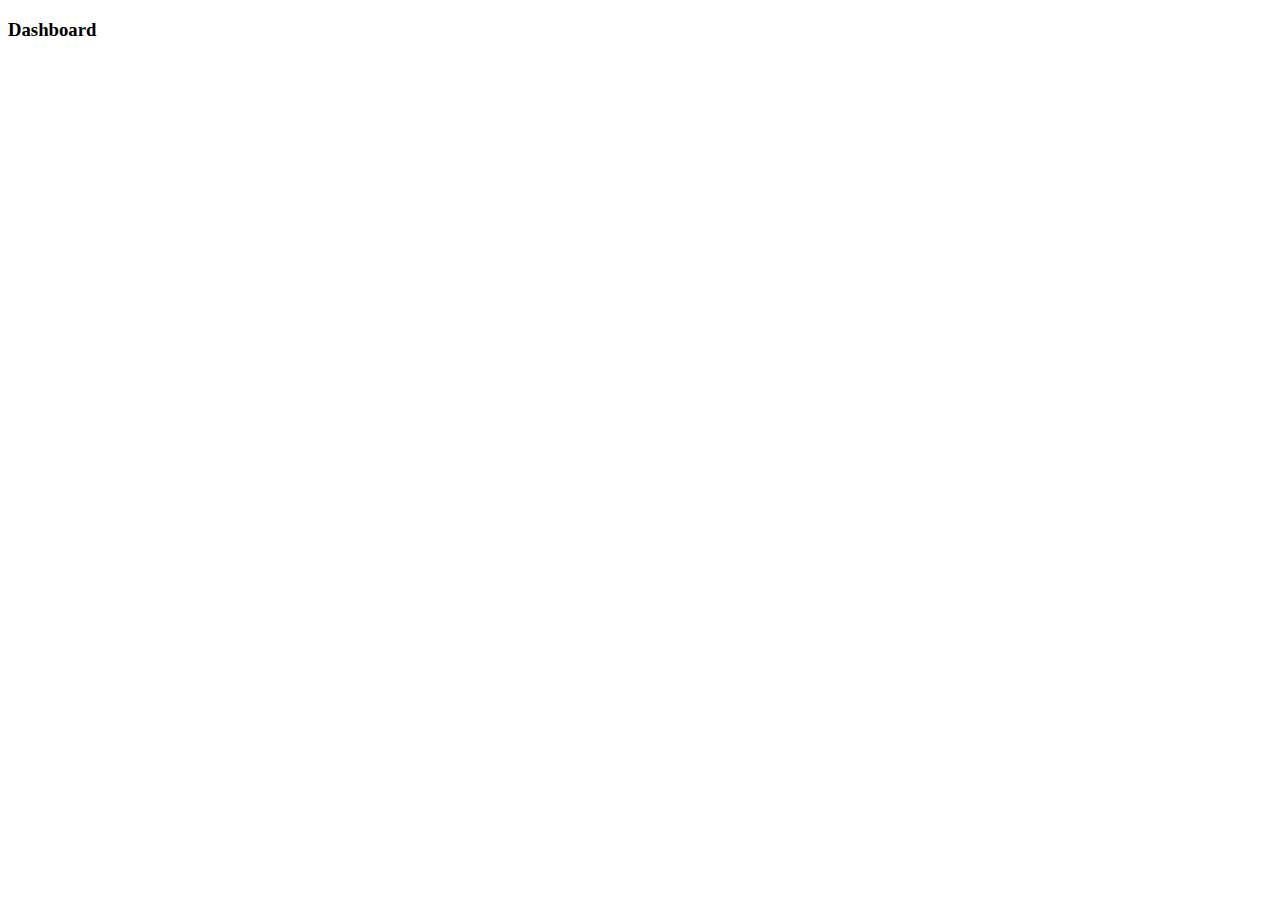
==== index.html @ a58a2edd "add: Dashboard" ====
<!DOCTYPE html>
<html lang="en">

<head>
    <meta charset="UTF-8">
    <meta name="viewport" content="width=device-width, initial-scale=1.0">
    <title>Wallet</title>
    <link rel="stylesheet" href="./public/css/styles.css">
</head>

<body>
    <div class="container">
        <div class="row justify-center align-center">
            <div class="col-md-12 col-sm-12 col-lg-6">
                <div class="card card shadow-sm">
                    <h3><i class="fa fa-dashboard"></i> Dashboard</h3>
                </div>
            </div>
        </div>
    </div>
</body>

</html>
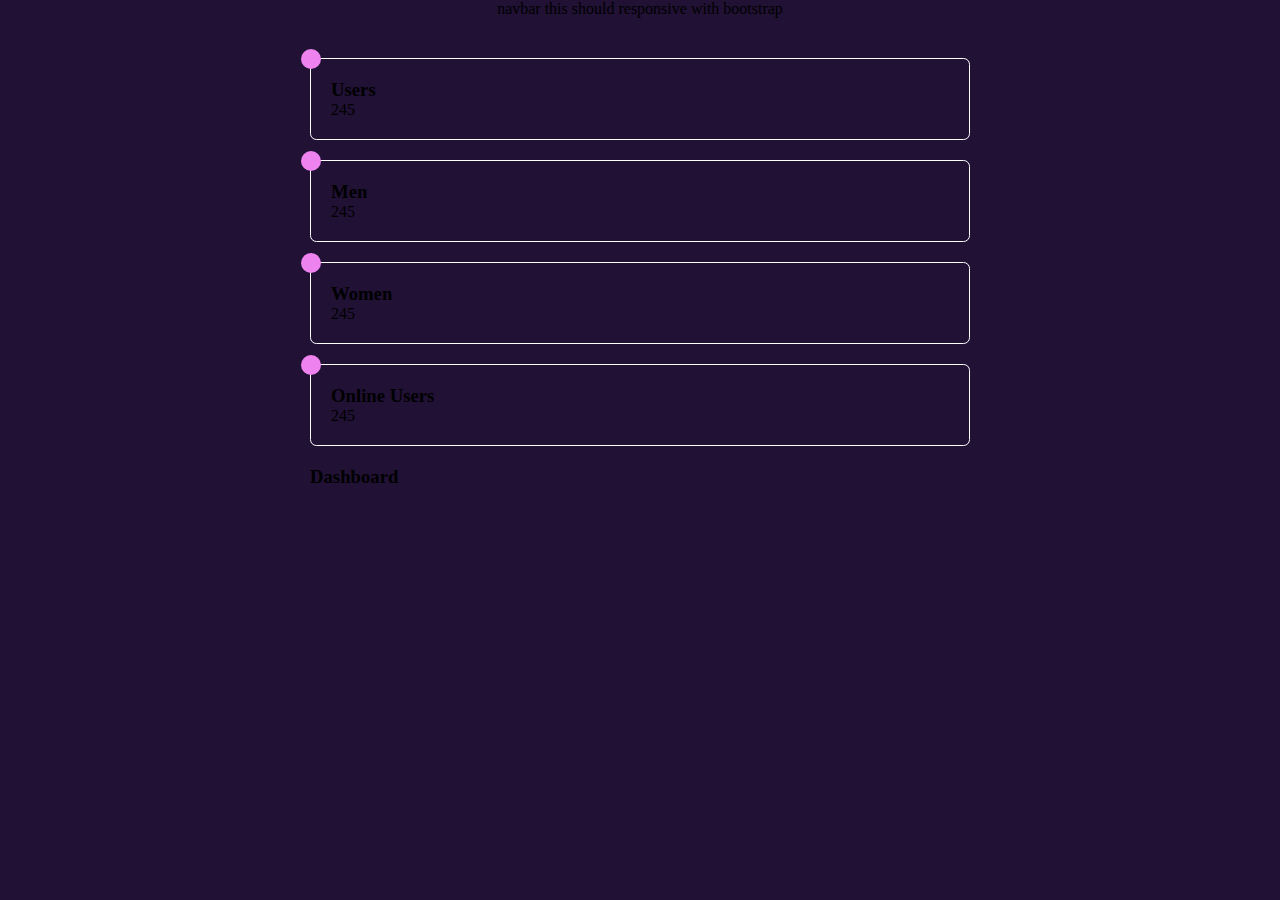
==== commit 717105a3: "add: structure of the dashboard" ====
--- a/index.html
+++ b/index.html
@@ -9,8 +9,56 @@
 </head>
 
 <body>
+    <nav class="navbar flex justify-between align-center p-4 bg-success">
+        <p class="text-center">navbar this should responsive with bootstrap</p>
+    </nav>
     <div class="container">
         <div class="row justify-center align-center">
+            <div class="col-md-3 col-sm-12 m-2">
+                <div class="card card-body shadow-sm">
+                    <div class="flex justify-between align-center">
+                        <h3>Users</h3>
+                        <div>
+                            <i class="fa fa-users"></i>
+                        </div>
+                    </div>
+                    <span>245</span>
+                </div>
+            </div>
+            <div class="col-md-3 col-sm-12 m-2">
+                <div class="card card-body shadow-sm">
+                    <div class="flex justify-between align-center">
+                        <h3>Men</h3>
+                        <div>
+                            <i class="fa fa-users"></i>
+                        </div>
+                    </div>
+                    <span>245</span>
+                </div>
+            </div>
+            <div class="col-md-3 col-sm-12 m-2">
+                <div class="card card-body shadow-sm">
+                    <div class="flex justify-between align-center">
+                        <h3>Women</h3>
+                        <div>
+                            <i class="fa fa-users"></i>
+                        </div>
+                    </div>
+                    <span>245</span>
+                </div>
+            </div>
+            <div class="col-md-3 col-sm-12 m-2">
+                <div class="card card-body shadow-sm">
+                    <div class="flex justify-between align-center">
+                        <h3>Online Users</h3>
+                        <div>
+                            <i class="fa fa-users"></i>
+                        </div>
+                    </div>
+                    <span>245</span>
+                </div>
+            </div>
+
             <div class="col-md-12 col-sm-12 col-lg-6">
                 <div class="card card shadow-sm">
                     <h3><i class="fa fa-dashboard"></i> Dashboard</h3>
--- a/public/css/styles.css
+++ b/public/css/styles.css
@@ -0,0 +1,168 @@
+* {
+    padding: 0;
+    margin: 0;
+    box-sizing: border-box;
+}
+
+:root {
+    --ff: 'Roboto', 'sans-serfi' !important;
+    --bgSoft: rgb(32, 17, 53);
+    --bg: rgba(77, 54, 82, 0.973);
+    --white: rgba(255, 255, 255, 1);
+    --black: #000;
+}
+
+body {
+    font-family: var(--ff);
+    background-color: var(--bgSoft);
+}
+
+.container {
+    max-width: 700px;
+    margin: auto;
+    padding: 20px;
+}
+
+.col-md-4,
+.col-md-5,
+.col-md-6,
+.col-md-7,
+.col-md-8,
+.col-md-9 {
+    padding: 10px 20px;
+}
+
+.form-group {
+    display: block;
+    margin: 10px auto;
+}
+
+.form-group label {
+    display: block;
+    margin-bottom: 10px;
+    cursor: pointer;
+}
+
+
+.form-control {
+    outline: none !important;
+    font-family: var(--ff) !important;
+    width: 100%;
+    padding: 8px 15px;
+    font-size: 16px;
+
+    background: transparent !important;
+    border: 1px solid var(--white);
+    border-radius: .4rem;
+}
+
+input.form-control,
+textarea.form-control {
+    color: var(--white);
+}
+
+section.form-control {
+    color: var(--black);
+}
+
+table {
+    border-collapse: collapse;
+    width: 100%;
+    text-align: left;
+}
+
+table thead tr th {
+    padding: 20px 0px;
+    border-bottom: 1px solid var(--white);
+}
+
+table tbody tr {
+    margin: 5px 0;
+    padding: 5px;
+}
+
+table tbody tr td {
+    padding: 10px 5px;
+}
+
+table tbody tr {
+    transition: all ease 0.3s;
+    cursor: pointer;
+}
+
+table tbody tr:hover {
+    background-color: var(--bg);
+}
+
+table tbody tr td:first-child {
+    border-top-left-radius: 40px;
+    border-bottom-left-radius: 40px;
+}
+
+table tbody tr td:last-child {
+    border-top-right-radius: 40px;
+    border-bottom-right-radius: 40px;
+}
+
+table tbody tr td .actions {
+    visibility: hidden;
+}
+
+table tbody tr:hover .actions {
+    visibility: visible;
+}
+
+.btn {
+    padding: 10px 20px;
+    display: inline-block;
+    outline: none !important;
+    border: none !important;
+    text-decoration: none !important;
+    border-radius: .4rem;
+    font-weight: 700;
+    cursor: pointer;
+}
+
+.btn-sm {
+    padding: 5px 10px;
+}
+
+.btn-info {
+    background-color: rgb(0, 174, 255);
+    color: var(--white);
+}
+
+.btn-danger {
+    background-color: red;
+    color: var(--white);
+}
+
+.text-center {
+    text-align: center;
+}
+
+.card-body {
+    position: relative;
+    padding: 20px;
+    margin: 20px 0;
+    border: 1px solid var(--white);
+    border-radius: .4rem;
+    transition: all 0.3s;
+}
+
+.card-body::before {
+    content: "";
+    position: absolute;
+    top: -10px;
+    left: -10px;
+    width: 20px;
+    height: 20px;
+    border-radius: 50%;
+    background-color: violet;
+    transition: all ease 0.3s;
+}
+
+.card-body:hover .card-body::before {
+    top: 0;
+    left: 0;
+}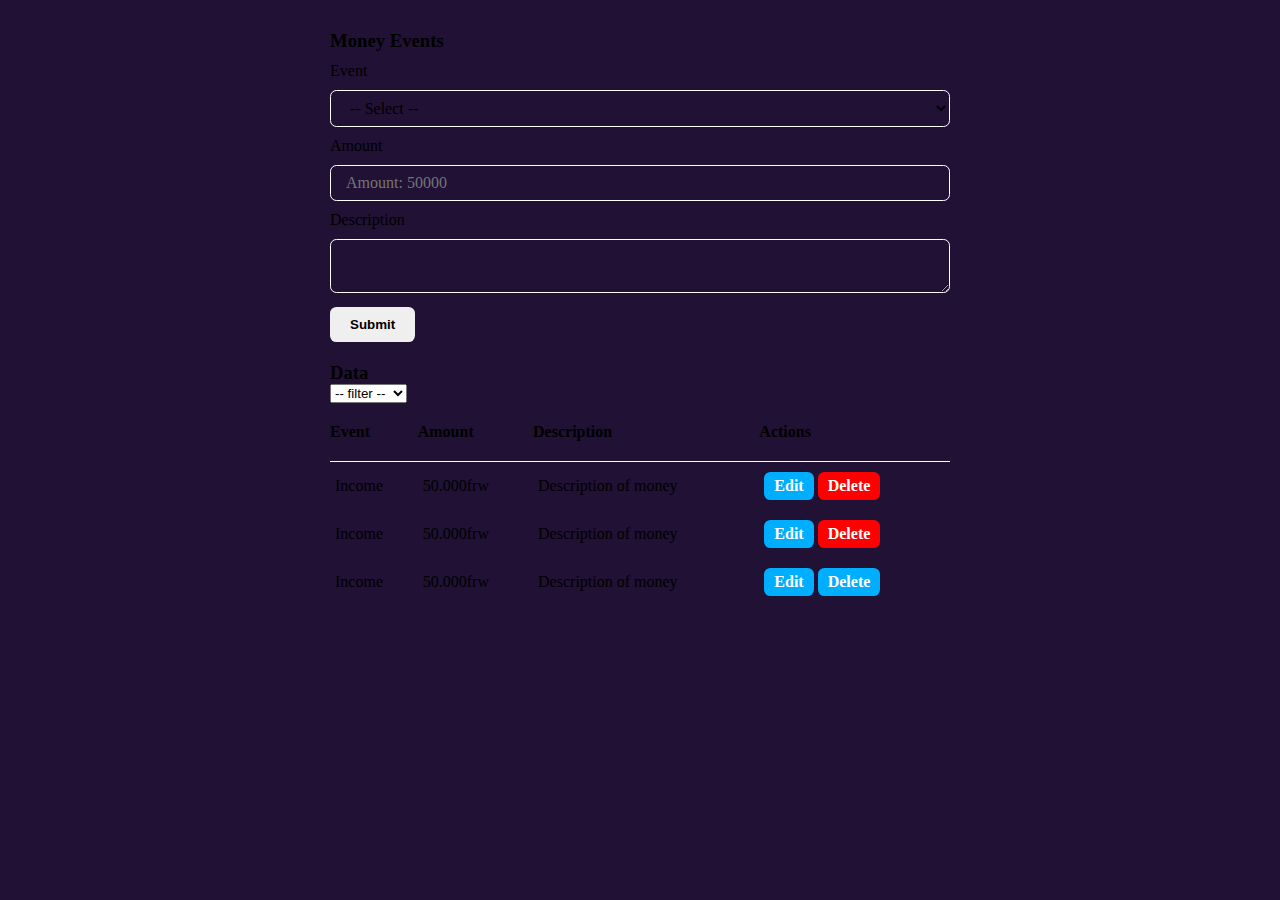
==== commit 2a11b234: "init project with HTML UI" ====
--- a/index.html
+++ b/index.html
@@ -4,65 +4,98 @@
 <head>
     <meta charset="UTF-8">
     <meta name="viewport" content="width=device-width, initial-scale=1.0">
-    <title>Wallet</title>
+    <title>Money</title>
     <link rel="stylesheet" href="./public/css/styles.css">
 </head>
 
 <body>
-    <nav class="navbar flex justify-between align-center p-4 bg-success">
-        <p class="text-center">navbar this should responsive with bootstrap</p>
-    </nav>
     <div class="container">
-        <div class="row justify-center align-center">
-            <div class="col-md-3 col-sm-12 m-2">
-                <div class="card card-body shadow-sm">
-                    <div class="flex justify-between align-center">
-                        <h3>Users</h3>
-                        <div>
-                            <i class="fa fa-users"></i>
-                        </div>
+        <div class="row">
+            <div class="col-md-4">
+                <h3>Money Events</h3>
+                <form action="" class="form">
+                    <div class="form-group">
+                        <label for="event">Event</label>
+                        <select name="event" id="event" class="form-control">
+                            <option value="">-- Select --</option>
+                            <option value="Enter">Income</option>
+                            <option value="Enter">Output</option>
+                        </select>
                     </div>
-                    <span>245</span>
+                    <div class="form-group">
+                        <label for="amount">Amount</label>
+                        <input type="number" name="amount" id="amount" placeholder="Amount: 50000" class="form-control">
+                    </div>
+                    <div class="form-group">
+                        <label for="desc">Description</label>
+                        <textarea name="desc" id="desc" name="desc" class="form-control"
+                            class="form-control"></textarea>
+                    </div>
+                    <div class="from-group">
+                        <button type="submit" class="btn">Submit</button>
+                    </div>
+                </form>
+            </div>
+            <div class="col-md-8">
+                <div class="flex">
+                    <div>
+                        <h3>Data</h3>
+                    </div>
+                    <div>
+                        <form action="" method="post">
+                            <select name="filter">
+                                <option value="">-- filter --</option>
+                                <option value="Income">Income</option>
+                                <option value="Outcome">Outcome</option>
+                            </select>
+                        </form>
+                    </div>
                 </div>
-            </div>
-            <div class="col-md-3 col-sm-12 m-2">
-                <div class="card card-body shadow-sm">
-                    <div class="flex justify-between align-center">
-                        <h3>Men</h3>
-                        <div>
-                            <i class="fa fa-users"></i>
-                        </div>
-                    </div>
-                    <span>245</span>
-                </div>
-            </div>
-            <div class="col-md-3 col-sm-12 m-2">
-                <div class="card card-body shadow-sm">
-                    <div class="flex justify-between align-center">
-                        <h3>Women</h3>
-                        <div>
-                            <i class="fa fa-users"></i>
-                        </div>
-                    </div>
-                    <span>245</span>
-                </div>
-            </div>
-            <div class="col-md-3 col-sm-12 m-2">
-                <div class="card card-body shadow-sm">
-                    <div class="flex justify-between align-center">
-                        <h3>Online Users</h3>
-                        <div>
-                            <i class="fa fa-users"></i>
-                        </div>
-                    </div>
-                    <span>245</span>
-                </div>
-            </div>
-
-            <div class="col-md-12 col-sm-12 col-lg-6">
-                <div class="card card shadow-sm">
-                    <h3><i class="fa fa-dashboard"></i> Dashboard</h3>
-                </div>
+                <table>
+                    <thead>
+                        <tr>
+                            <th>Event</th>
+                            <th>Amount</th>
+                            <th>Description</th>
+                            <th>Actions</th>
+                        </tr>
+                    </thead>
+                    <tbody>
+                        <tr>
+                            <td>Income</td>
+                            <td>50.000frw</td>
+                            <td>Description of money</td>
+                            <td>
+                                <div class="visible">
+                                    <a href="edit.html?get=1" class="btn btn-sm btn-info">Edit</a>
+                                    <a href="edit.html?delete=1" class="btn btn-sm btn-danger">Delete</a>
+                                </div>
+                            </td>
+                        </tr>
+                        <tr>
+                            <td>Income</td>
+                            <td>50.000frw</td>
+                            <td>Description of money</td>
+                            <td>
+                                <div class="visible">
+                                    <a href="edit.html?get=1" class="btn btn-sm btn-info">Edit</a>
+                                    <a href="edit.html?delete=1" class="btn btn-sm btn-danger">Delete</a>
+                                </div>
+                            </td>
+                        </tr>
+                        <tr>
+                            <td>Income</td>
+                            <td>50.000frw</td>
+                            <td>Description of money</td>
+                            <td>
+                                <div class="visible">
+                                    <a href="edit.html?get=1" class="btn btn-sm btn-info">Edit</a>
+                                    <a href="edit.html?delete=1" class="btn btn-sm btn-info">Delete</a>
+                                </div>
+                            </td>
+                        </tr>
+                    </tbody>
+                </table>
             </div>
         </div>
     </div>
--- a/public/css/styles.css
+++ b/public/css/styles.css
@@ -139,30 +139,4 @@
 
 .text-center {
     text-align: center;
-}
-
-.card-body {
-    position: relative;
-    padding: 20px;
-    margin: 20px 0;
-    border: 1px solid var(--white);
-    border-radius: .4rem;
-    transition: all 0.3s;
-}
-
-.card-body::before {
-    content: "";
-    position: absolute;
-    top: -10px;
-    left: -10px;
-    width: 20px;
-    height: 20px;
-    border-radius: 50%;
-    background-color: violet;
-    transition: all ease 0.3s;
-}
-
-.card-body:hover .card-body::before {
-    top: 0;
-    left: 0;
 }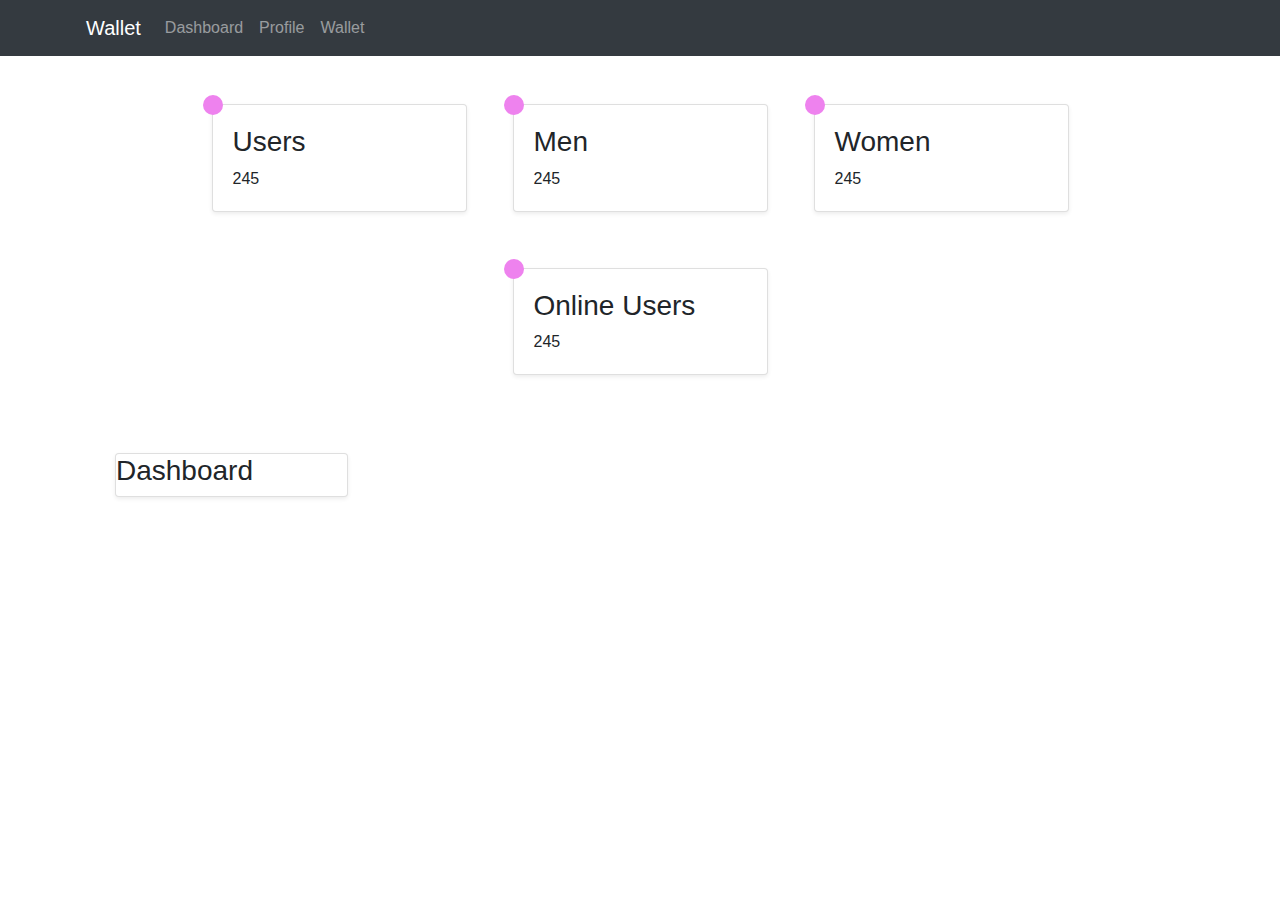
==== commit 81197870: "add: init and dashboard" ====
--- a/index.html
+++ b/index.html
@@ -4,101 +4,95 @@
 <head>
     <meta charset="UTF-8">
     <meta name="viewport" content="width=device-width, initial-scale=1.0">
-    <title>Money</title>
+    <title>Wallet</title>
     <link rel="stylesheet" href="./public/css/styles.css">
+    <link rel="stylesheet" href="https://cdn.jsdelivr.net/npm/bootstrap@4.6.2/dist/css/bootstrap.min.css">
 </head>
 
 <body>
+    <nav class="bg-dark navbar-dark">
+        <div class="container navbar navbar-expand-md">
+            <a class="navbar-brand" href="#">Wallet</a>
+            <button class="navbar-toggler" type="button" data-toggle="collapse" data-target="#collapsibleNavbar">
+                <span class="navbar-toggler-icon"></span>
+            </button>
+            <div class="collapse navbar-collapse" id="collapsibleNavbar">
+                <ul class="navbar-nav">
+                    <li class="nav-item">
+                        <a class="nav-link" href="#">Dashboard</a>
+                    </li>
+                    <li class="nav-item">
+                        <a class="nav-link" href="#">Profile</a>
+                    </li>
+                    <li class="nav-item">
+                        <a class="nav-link" href="#">Wallet</a>
+                    </li>
+                </ul>
+            </div>
+        </div>
+    </nav>
+
     <div class="container">
-        <div class="row">
-            <div class="col-md-4">
-                <h3>Money Events</h3>
-                <form action="" class="form">
-                    <div class="form-group">
-                        <label for="event">Event</label>
-                        <select name="event" id="event" class="form-control">
-                            <option value="">-- Select --</option>
-                            <option value="Enter">Income</option>
-                            <option value="Enter">Output</option>
-                        </select>
+        <div class="row justify-content-center align-center">
+            <div class="col-md-3 col-sm-12 m-2">
+                <div class="card card-body shadow-sm">
+                    <div class="flex justify-between align-center">
+                        <h3>Users</h3>
+                        <div>
+                            <i class="fa fa-users"></i>
+                        </div>
                     </div>
-                    <div class="form-group">
-                        <label for="amount">Amount</label>
-                        <input type="number" name="amount" id="amount" placeholder="Amount: 50000" class="form-control">
+                    <span>245</span>
+                </div>
+            </div>
+            <div class="col-md-3 col-sm-12 m-2">
+                <div class="card card-body shadow-sm">
+                    <div class="flex justify-between align-center">
+                        <h3>Men</h3>
+                        <div>
+                            <i class="fa fa-users"></i>
+                        </div>
                     </div>
-                    <div class="form-group">
-                        <label for="desc">Description</label>
-                        <textarea name="desc" id="desc" name="desc" class="form-control"
-                            class="form-control"></textarea>
+                    <span>245</span>
+                </div>
+            </div>
+            <div class="col-md-3 col-sm-12 m-2">
+                <div class="card card-body shadow-sm">
+                    <div class="flex justify-between align-center">
+                        <h3>Women</h3>
+                        <div>
+                            <i class="fa fa-users"></i>
+                        </div>
                     </div>
-                    <div class="from-group">
-                        <button type="submit" class="btn">Submit</button>
+                    <span>245</span>
+                </div>
+            </div>
+            <div class="col-md-3 col-sm-12 m-2">
+                <div class="card card-body shadow-sm">
+                    <div class="flex justify-between align-center">
+                        <h3>Online Users</h3>
+                        <div>
+                            <i class="fa fa-users"></i>
+                        </div>
                     </div>
-                </form>
-            </div>
-            <div class="col-md-8">
-                <div class="flex">
-                    <div>
-                        <h3>Data</h3>
-                    </div>
-                    <div>
-                        <form action="" method="post">
-                            <select name="filter">
-                                <option value="">-- filter --</option>
-                                <option value="Income">Income</option>
-                                <option value="Outcome">Outcome</option>
-                            </select>
-                        </form>
-                    </div>
+                    <span>245</span>
                 </div>
-                <table>
-                    <thead>
-                        <tr>
-                            <th>Event</th>
-                            <th>Amount</th>
-                            <th>Description</th>
-                            <th>Actions</th>
-                        </tr>
-                    </thead>
-                    <tbody>
-                        <tr>
-                            <td>Income</td>
-                            <td>50.000frw</td>
-                            <td>Description of money</td>
-                            <td>
-                                <div class="visible">
-                                    <a href="edit.html?get=1" class="btn btn-sm btn-info">Edit</a>
-                                    <a href="edit.html?delete=1" class="btn btn-sm btn-danger">Delete</a>
-                                </div>
-                            </td>
-                        </tr>
-                        <tr>
-                            <td>Income</td>
-                            <td>50.000frw</td>
-                            <td>Description of money</td>
-                            <td>
-                                <div class="visible">
-                                    <a href="edit.html?get=1" class="btn btn-sm btn-info">Edit</a>
-                                    <a href="edit.html?delete=1" class="btn btn-sm btn-danger">Delete</a>
-                                </div>
-                            </td>
-                        </tr>
-                        <tr>
-                            <td>Income</td>
-                            <td>50.000frw</td>
-                            <td>Description of money</td>
-                            <td>
-                                <div class="visible">
-                                    <a href="edit.html?get=1" class="btn btn-sm btn-info">Edit</a>
-                                    <a href="edit.html?delete=1" class="btn btn-sm btn-info">Delete</a>
-                                </div>
-                            </td>
-                        </tr>
-                    </tbody>
-                </table>
             </div>
         </div>
     </div>
+    <div class="container">
+        <div class="col-md-6">
+            <div class="col-md-12 col-sm-12 col-lg-6">
+                <div class="card card shadow-sm">
+                    <h3><i class="fa fa-dashboard"></i> Dashboard</h3>
+                </div>
+            </div>
+        </div>
+    </div>
+
+    <script src="https://cdn.jsdelivr.net/npm/jquery@3.7.1/dist/jquery.slim.min.js"></script>
+    <script src="https://cdn.jsdelivr.net/npm/popper.js@1.16.1/dist/umd/popper.min.js"></script>
+    <script src="https://cdn.jsdelivr.net/npm/bootstrap@4.6.2/dist/js/bootstrap.bundle.min.js"></script>
 </body>
 
 </html>--- a/public/css/styles.css
+++ b/public/css/styles.css
@@ -139,4 +139,42 @@
 
 .text-center {
     text-align: center;
+}
+
+.card-body {
+    position: relative;
+    padding: 20px;
+    margin: 20px 0;
+    border: 1px solid var(--white);
+    border-radius: .4rem;
+    transition: all 0.3s;
+}
+
+.card-body::before {
+    content: "";
+    position: absolute;
+    top: -10px;
+    left: -10px;
+    width: 20px;
+    height: 20px;
+    border-radius: 50%;
+    background-color: violet;
+    transition: all ease 0.3s;
+}
+
+.card-body:hover .card-body::before {
+    top: 0;
+    left: 0;
+}
+
+.wrapper-width {
+    position: relative;
+    max-width: 700px;
+    margin: auto;
+}
+
+@media(max-width:760px) {
+    .wrapper-width {
+        width: 100%;
+    }
 }